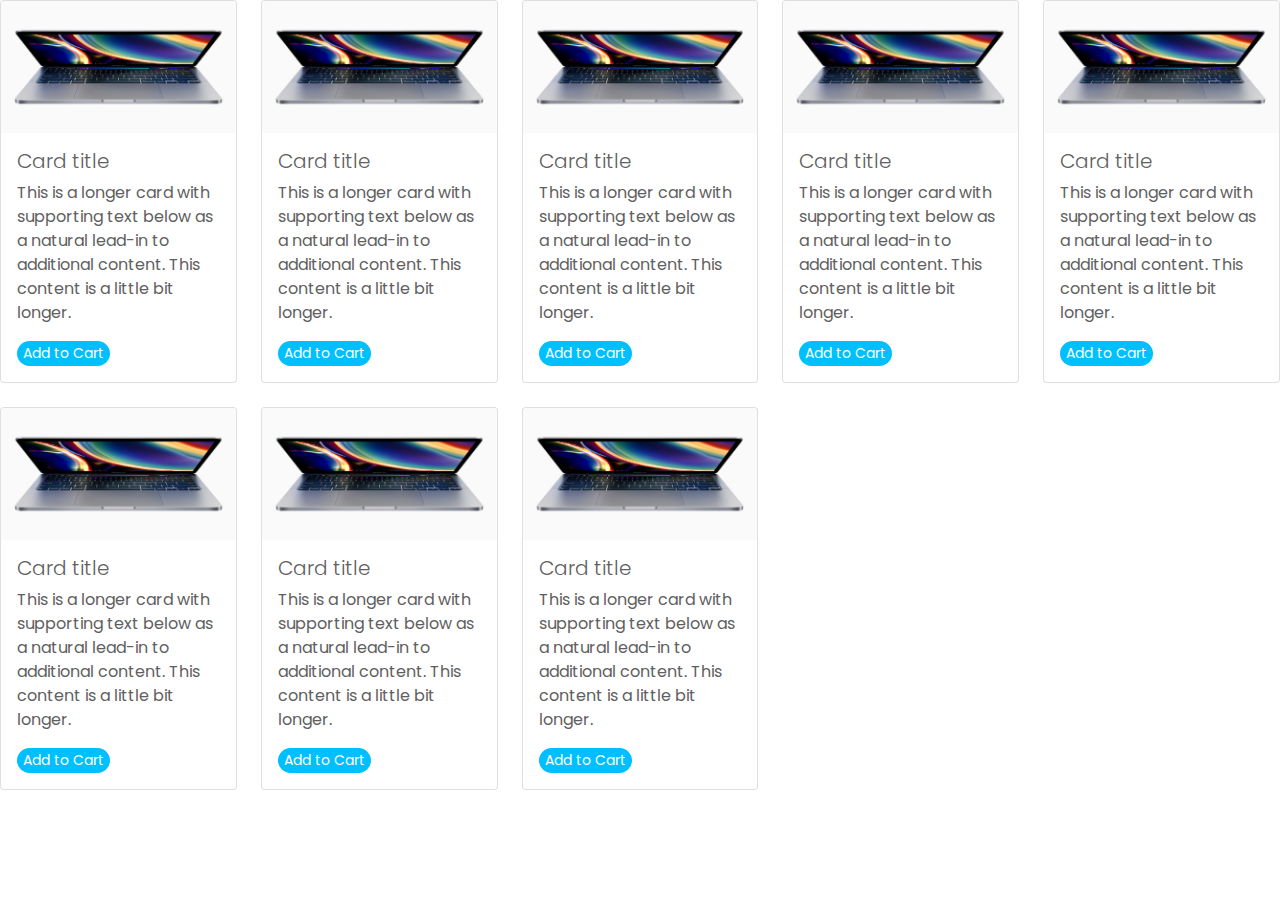
==== product.html @ 31550411 "Add product page" ====
<!DOCTYPE html>
<html lang="en">
<head>
    <meta charset="UTF-8">
    <meta name="viewport" content="width=device-width, initial-scale=1.0, maximum-scale=1.0, user-scalable=no">
    <link rel="shortcut icon" href="assets/images/icon.ico" type="image/x-icon">
    <title>WEEDID | Product</title>
    
    <link href="https://fonts.googleapis.com/css2?family=Poppins:wght@300;500;700&display=swap" rel="stylesheet">
    <link rel="stylesheet" type="text/css" href="assets/bootstrap/css/bootstrap.min.css">
    <link rel="stylesheet" href="assets/css/style.css">

    <script type="text/javascript" src="assets/js/jquery-3.6.0.min.js"></script>
    <script type="text/javascript" src="assets/js/popper.min.js"></script>
    <script type="text/javascript" src="assets/bootstrap/js/bootstrap.min.js"></script>
</head>
<body>
    <div class="row row-cols-2 row-cols-md-5 g-4">
        <div class="col">
          <div class="card">
            <img src="assets/images/Apple_macbookpro-13.jpg" class="card-img-top" alt="...">
            <div class="card-body">
              <h5 class="card-title">Card title</h5>
              <p class="card-text">This is a longer card with supporting text below as a natural lead-in to additional content. This content is a little bit longer.</p>
              <button class="btn-add-cart">Add to Cart</button>
            </div>
          </div>
        </div>
        <div class="col">
          <div class="card">
            <img src="assets/images/Apple_macbookpro-13.jpg" class="card-img-top" alt="...">
            <div class="card-body">
              <h5 class="card-title">Card title</h5>
              <p class="card-text">This is a longer card with supporting text below as a natural lead-in to additional content. This content is a little bit longer.</p>
              <button class="btn-add-cart">Add to Cart</button>
            </div>
          </div>
        </div>
        <div class="col">
          <div class="card">
            <img src="assets/images/Apple_macbookpro-13.jpg" class="card-img-top" alt="...">
            <div class="card-body">
              <h5 class="card-title">Card title</h5>
              <p class="card-text">This is a longer card with supporting text below as a natural lead-in to additional content. This content is a little bit longer.</p>
              <button class="btn-add-cart">Add to Cart</button>
            </div>
          </div>
        </div>
        <div class="col">
          <div class="card">
            <img src="assets/images/Apple_macbookpro-13.jpg" class="card-img-top" alt="...">
            <div class="card-body">
              <h5 class="card-title">Card title</h5>
              <p class="card-text">This is a longer card with supporting text below as a natural lead-in to additional content. This content is a little bit longer.</p>
              <button class="btn-add-cart">Add to Cart</button>
            </div>
          </div>
        </div>
        <div class="col">
          <div class="card">
            <img src="assets/images/Apple_macbookpro-13.jpg" class="card-img-top" alt="...">
            <div class="card-body">
              <h5 class="card-title">Card title</h5>
              <p class="card-text">This is a longer card with supporting text below as a natural lead-in to additional content. This content is a little bit longer.</p>
              <button class="btn-add-cart">Add to Cart</button>
            </div>
          </div>
        </div>
        <div class="col">
          <div class="card">
            <img src="assets/images/Apple_macbookpro-13.jpg" class="card-img-top" alt="...">
            <div class="card-body">
              <h5 class="card-title">Card title</h5>
              <p class="card-text">This is a longer card with supporting text below as a natural lead-in to additional content. This content is a little bit longer.</p>
              <button class="btn-add-cart">Add to Cart</button>
            </div>
          </div>
        </div>
        <div class="col">
          <div class="card">
            <img src="assets/images/Apple_macbookpro-13.jpg" class="card-img-top" alt="...">
            <div class="card-body">
              <h5 class="card-title">Card title</h5>
              <p class="card-text">This is a longer card with supporting text below as a natural lead-in to additional content. This content is a little bit longer.</p>
              <button class="btn-add-cart">Add to Cart</button>
            </div>
          </div>
        </div>
        <div class="col">
          <div class="card">
            <img src="assets/images/Apple_macbookpro-13.jpg" class="card-img-top" alt="...">
            <div class="card-body">
              <h5 class="card-title">Card title</h5>
              <p class="card-text">This is a longer card with supporting text below as a natural lead-in to additional content. This content is a little bit longer.</p>
              <button class="btn-add-cart">Add to Cart</button>
            </div>
          </div>
        </div>
      </div>
</body>
</html>
---- assets/css/style.css ----
body {
    font-family: Poppins;
    color: #606060;
}

.wrap-container {
    overflow: hidden;
}

.row-padding{
    padding: 100px 0px;
}

.no-margin {
    padding: 0px;
}

.home-weedid{
    margin-top: 150px;
}

.home-weedid h1 {
    font-weight: 300;
    letter-spacing: 2px;
    }

.home-weedid h4 {
    font-weight: 300;
    margin-top: 20px;
    font-size: 21px;
    letter-spacing: 2px;
}

.btn {
    background: #3a95e4;
    color: white;
    font-size: 12px;
    letter-spacing: 2px;
    padding: 7px 19px;
}

.btn:hover {
    background:#45a6f9;
    color:white;
}

.btn-add-cart {
    background: deepskyblue;
    border: none;
    color: white;
    border-radius: 15px;
    font-size: 14px;
    height: 25px;
}

.btn-add-cart:hover {
    background:aquamarine;
}

.show-chase {
    padding-top: 20px;
    padding-bottom: 0px;
}

.show-chase img {
    width: 85%;
}

h5.quote {
    font-size: 23px;
    line-height: 35px;
    letter-spacing: 2px;
    
}

h6.penulis {
    font-size: 17px;
    margin-top: 20px;
    letter-spacing: 1px;
}

.border-line {
    position: relative;
}

.border-line::before {
    content: '';
    position: absolute;
    display: block;
    height: 1px;
    background-color: #d0d0d0;
    left: -500px;
    right: -500px;
    top: 50%;
}

.card-floating{
    border-top: 5px solid #5bacf3;
    box-shadow: 0 2px 15px rgba(0,0,0,0.1);
}
.card-padding{
    padding: 30px;
}
.card-title{
    font-weight: 300;
    }

.row-divider {
    position: relative;
}

.row-divider::before {
    position: absolute;
    content: "";
    width: 80%;
    height: 1px;
    top: 0;
    margin-left: -40%;
    left: 50%;
    background: radial-gradient(#9e9e9e, transparent);
}

.head-section {
    margin-bottom: 60px;
}

.teknologi img {
    margin-top: 30px;
    margin-bottom: 30px;
    height: 150px;
}

.teknologi h5 {
    font-size: 20px;
    font-weight: bold;
    margin-bottom: 15px;
}

.navbar-weedid{
margin-top: 50px;
}

.nav-li-weedid li {
margin-left: 30px;
}

@media(max-width: 540px) {
    .navbar-weedid{
    top: 0px;
    margin-top: 0px;
    left: 0px;
    position: fixed;
    width: 100%;
    background: #f9f9f9;
    z-index: 2;
    }

    .navbar-light .navbar-toggler {
    font-size: 16px;
    padding: 5px 7px;
    cursor: pointer;
    }

    .clean-code {
        margin-top: 30px;
    }

    .row-padding {
        padding: 50px 0px;
    }

}
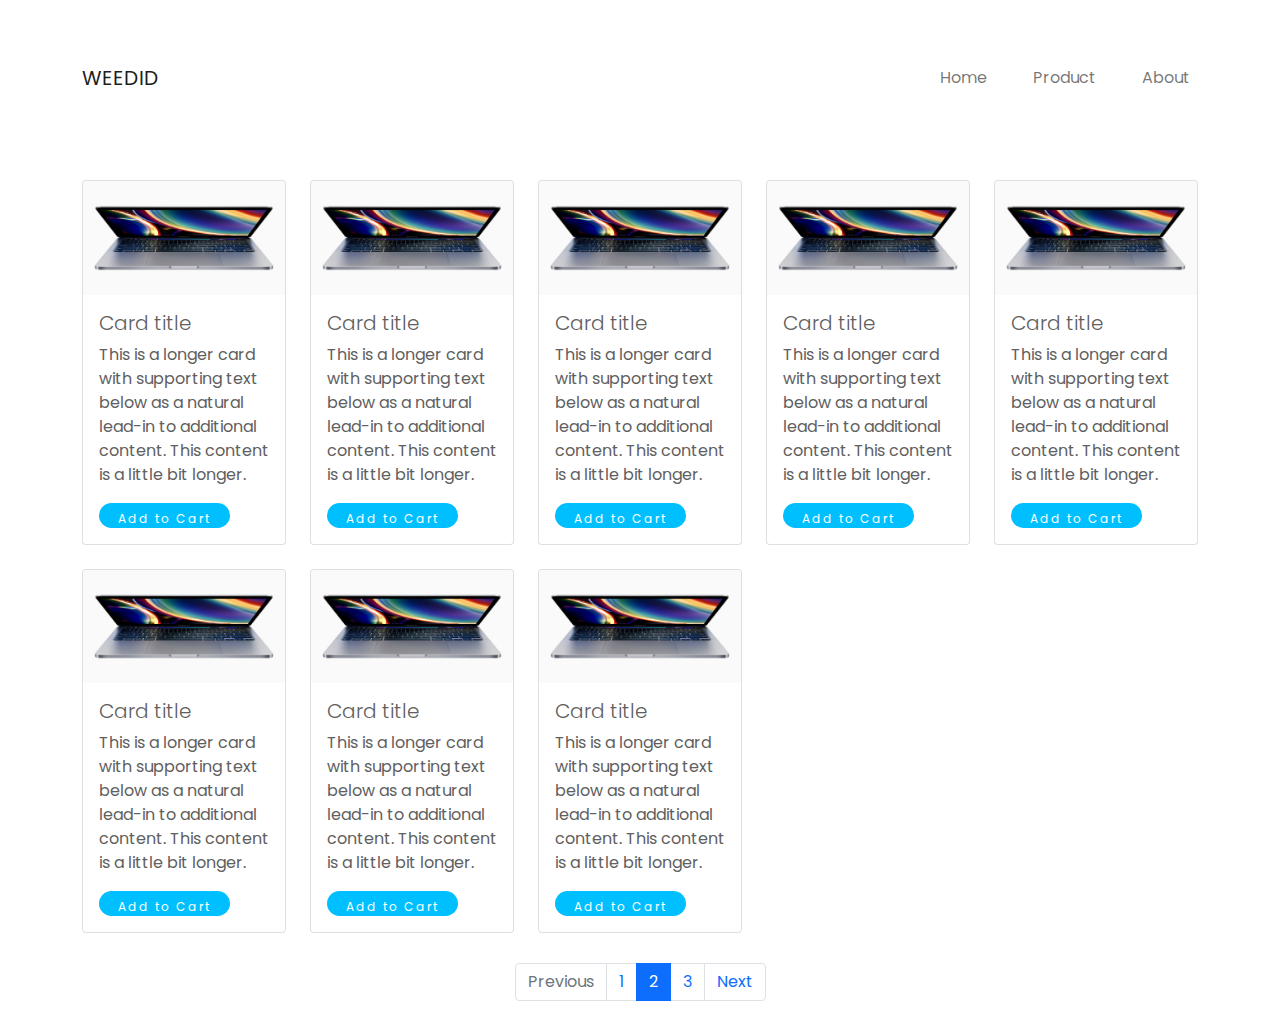
==== commit 8c9958d7: "commit" ====
--- a/product.html
+++ b/product.html
@@ -15,87 +15,128 @@
     <script type="text/javascript" src="assets/bootstrap/js/bootstrap.min.js"></script>
 </head>
 <body>
-    <div class="row row-cols-2 row-cols-md-5 g-4">
-        <div class="col">
-          <div class="card">
-            <img src="assets/images/Apple_macbookpro-13.jpg" class="card-img-top" alt="...">
-            <div class="card-body">
-              <h5 class="card-title">Card title</h5>
-              <p class="card-text">This is a longer card with supporting text below as a natural lead-in to additional content. This content is a little bit longer.</p>
-              <button class="btn-add-cart">Add to Cart</button>
+  <div class=" wrap-container">
+    
+    <div class="container">
+
+      <nav class="navbar navbar-weedid navbar-expand-sm navbar-light">
+        <a href="#" class="navbar-brand">WEEDID</a>
+
+        <button class="navbar-toggler" type="button" data-bs-toggle="collapse" data-bs-target="#menuKita">
+            <span class="navbar-toggler-icon"></span>
+        </button>
+
+        <div class="collapse navbar-collapse" id="menuKita">
+            <ul class="navbar-nav nav-li-weedid ms-auto">
+                <li><a class="nav-link" href="index.html">Home</a></li>
+                <li><a class="nav-link" href="product.html">Product</a></li>
+                <li><a class="nav-link" href="#">About</a></li>
+            </ul>
+        </div>
+    </nav>
+
+
+      <div class="row row-cols-2 home-product row-cols-md-5 g-4">
+          <div class="col">
+            <div class="card">
+              <img src="assets/images/Apple_macbookpro-13.jpg" class="card-img-top" alt="...">
+              <div class="card-body">
+                <h5 class="card-title">Card title</h5>
+                <p class="card-text">This is a longer card with supporting text below as a natural lead-in to additional content. This content is a little bit longer.</p>
+                <a href="#" class="btn btn-add-cart">Add to Cart</a>
+              </div>
             </div>
           </div>
-        </div>
-        <div class="col">
-          <div class="card">
-            <img src="assets/images/Apple_macbookpro-13.jpg" class="card-img-top" alt="...">
-            <div class="card-body">
-              <h5 class="card-title">Card title</h5>
-              <p class="card-text">This is a longer card with supporting text below as a natural lead-in to additional content. This content is a little bit longer.</p>
-              <button class="btn-add-cart">Add to Cart</button>
+          <div class="col">
+            <div class="card">
+              <img src="assets/images/Apple_macbookpro-13.jpg" class="card-img-top" alt="...">
+              <div class="card-body">
+                <h5 class="card-title">Card title</h5>
+                <p class="card-text">This is a longer card with supporting text below as a natural lead-in to additional content. This content is a little bit longer.</p>
+                <a href="#" class="btn btn-add-cart">Add to Cart</a>
+              </div>
             </div>
           </div>
-        </div>
-        <div class="col">
-          <div class="card">
-            <img src="assets/images/Apple_macbookpro-13.jpg" class="card-img-top" alt="...">
-            <div class="card-body">
-              <h5 class="card-title">Card title</h5>
-              <p class="card-text">This is a longer card with supporting text below as a natural lead-in to additional content. This content is a little bit longer.</p>
-              <button class="btn-add-cart">Add to Cart</button>
+          <div class="col">
+            <div class="card">
+              <img src="assets/images/Apple_macbookpro-13.jpg" class="card-img-top" alt="...">
+              <div class="card-body">
+                <h5 class="card-title">Card title</h5>
+                <p class="card-text">This is a longer card with supporting text below as a natural lead-in to additional content. This content is a little bit longer.</p>
+                <a href="#" class="btn btn-add-cart">Add to Cart</a>
+              </div>
             </div>
           </div>
-        </div>
-        <div class="col">
-          <div class="card">
-            <img src="assets/images/Apple_macbookpro-13.jpg" class="card-img-top" alt="...">
-            <div class="card-body">
-              <h5 class="card-title">Card title</h5>
-              <p class="card-text">This is a longer card with supporting text below as a natural lead-in to additional content. This content is a little bit longer.</p>
-              <button class="btn-add-cart">Add to Cart</button>
+          <div class="col">
+            <div class="card">
+              <img src="assets/images/Apple_macbookpro-13.jpg" class="card-img-top" alt="...">
+              <div class="card-body">
+                <h5 class="card-title">Card title</h5>
+                <p class="card-text">This is a longer card with supporting text below as a natural lead-in to additional content. This content is a little bit longer.</p>
+                <a href="#" class="btn btn-add-cart">Add to Cart</a>
+              </div>
             </div>
           </div>
-        </div>
-        <div class="col">
-          <div class="card">
-            <img src="assets/images/Apple_macbookpro-13.jpg" class="card-img-top" alt="...">
-            <div class="card-body">
-              <h5 class="card-title">Card title</h5>
-              <p class="card-text">This is a longer card with supporting text below as a natural lead-in to additional content. This content is a little bit longer.</p>
-              <button class="btn-add-cart">Add to Cart</button>
+          <div class="col">
+            <div class="card">
+              <img src="assets/images/Apple_macbookpro-13.jpg" class="card-img-top" alt="...">
+              <div class="card-body">
+                <h5 class="card-title">Card title</h5>
+                <p class="card-text">This is a longer card with supporting text below as a natural lead-in to additional content. This content is a little bit longer.</p>
+                <a href="#" class="btn btn-add-cart">Add to Cart</a>
+              </div>
             </div>
           </div>
-        </div>
-        <div class="col">
-          <div class="card">
-            <img src="assets/images/Apple_macbookpro-13.jpg" class="card-img-top" alt="...">
-            <div class="card-body">
-              <h5 class="card-title">Card title</h5>
-              <p class="card-text">This is a longer card with supporting text below as a natural lead-in to additional content. This content is a little bit longer.</p>
-              <button class="btn-add-cart">Add to Cart</button>
+          <div class="col">
+            <div class="card">
+              <img src="assets/images/Apple_macbookpro-13.jpg" class="card-img-top" alt="...">
+              <div class="card-body">
+                <h5 class="card-title">Card title</h5>
+                <p class="card-text">This is a longer card with supporting text below as a natural lead-in to additional content. This content is a little bit longer.</p>
+                <a href="#" class="btn btn-add-cart">Add to Cart</a>
+              </div>
             </div>
           </div>
-        </div>
-        <div class="col">
-          <div class="card">
-            <img src="assets/images/Apple_macbookpro-13.jpg" class="card-img-top" alt="...">
-            <div class="card-body">
-              <h5 class="card-title">Card title</h5>
-              <p class="card-text">This is a longer card with supporting text below as a natural lead-in to additional content. This content is a little bit longer.</p>
-              <button class="btn-add-cart">Add to Cart</button>
+          <div class="col">
+            <div class="card">
+              <img src="assets/images/Apple_macbookpro-13.jpg" class="card-img-top" alt="...">
+              <div class="card-body">
+                <h5 class="card-title">Card title</h5>
+                <p class="card-text">This is a longer card with supporting text below as a natural lead-in to additional content. This content is a little bit longer.</p>
+                <a href="#" class="btn btn-add-cart">Add to Cart</a>
+              </div>
             </div>
           </div>
-        </div>
-        <div class="col">
-          <div class="card">
-            <img src="assets/images/Apple_macbookpro-13.jpg" class="card-img-top" alt="...">
-            <div class="card-body">
-              <h5 class="card-title">Card title</h5>
-              <p class="card-text">This is a longer card with supporting text below as a natural lead-in to additional content. This content is a little bit longer.</p>
-              <button class="btn-add-cart">Add to Cart</button>
+          <div class="col">
+            <div class="card">
+              <img src="assets/images/Apple_macbookpro-13.jpg" class="card-img-top" alt="...">
+              <div class="card-body">
+                <h5 class="card-title">Card title</h5>
+                <p class="card-text">This is a longer card with supporting text below as a natural lead-in to additional content. This content is a little bit longer.</p>
+                <a href="#" class="btn btn-add-cart">Add to Cart</a>
+              </div>
             </div>
           </div>
-        </div>
       </div>
+
+      <nav aria-label="earch results pages">
+        <ul class="pagination justify-content-center">
+          <li class="page-item disabled">
+            <span class="page-link">Previous</span>
+          </li>
+          <li class="page-item"><a class="page-link" href="#">1</a></li>
+          <li class="page-item active" aria-current="page">
+            <span class="page-link">2</span>
+          </li>
+          <li class="page-item"><a class="page-link" href="#">3</a></li>
+          <li class="page-item">
+            <a class="page-link" href="#">Next</a>
+          </li>
+        </ul>
+      </nav>
+
+    </div>
+
+  </div>
 </body>
 </html>--- a/assets/css/style.css
+++ b/assets/css/style.css
@@ -31,6 +31,10 @@
     letter-spacing: 2px;
 }
 
+.home-product {
+    margin-top: 50px;
+}
+
 .btn {
     background: #3a95e4;
     color: white;
@@ -49,7 +53,6 @@
     border: none;
     color: white;
     border-radius: 15px;
-    font-size: 14px;
     height: 25px;
 }
 
@@ -171,3 +174,6 @@
 
 }
 
+.pagination {
+    padding-top: 30px;
+}
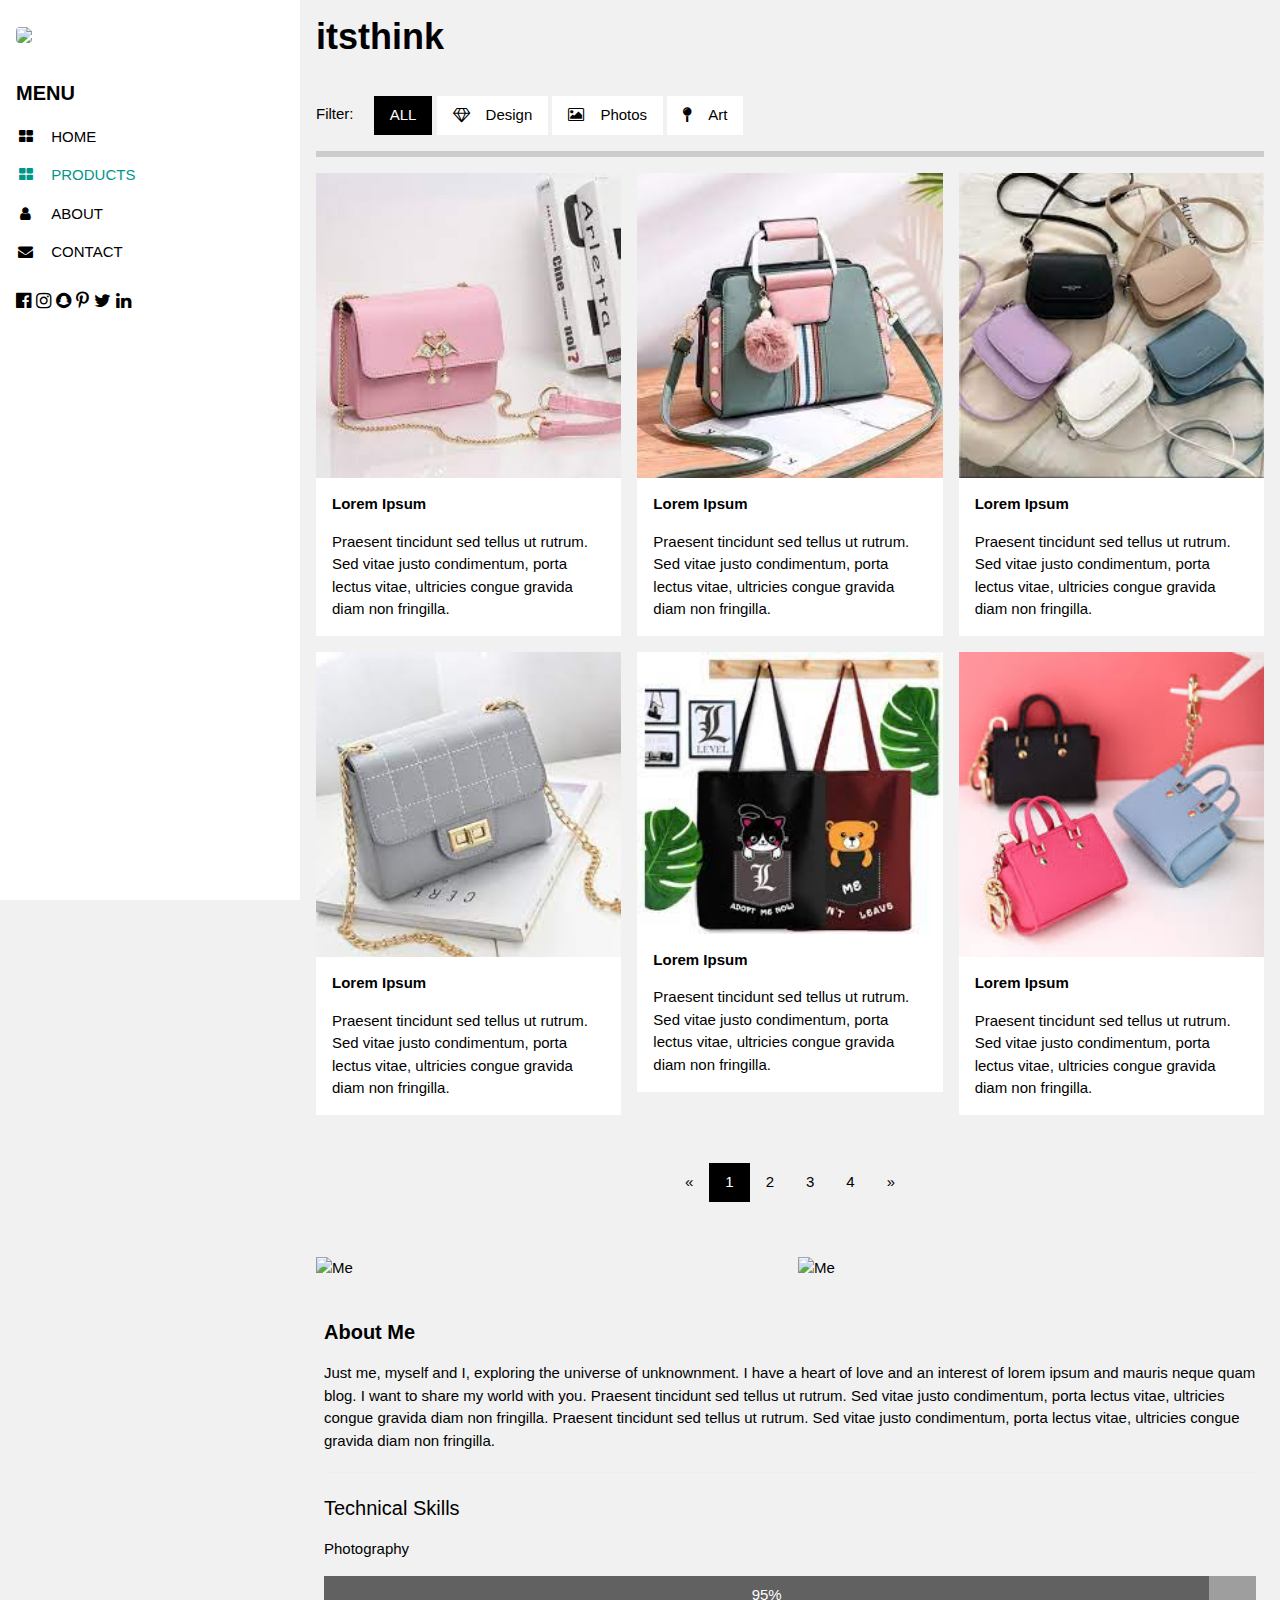
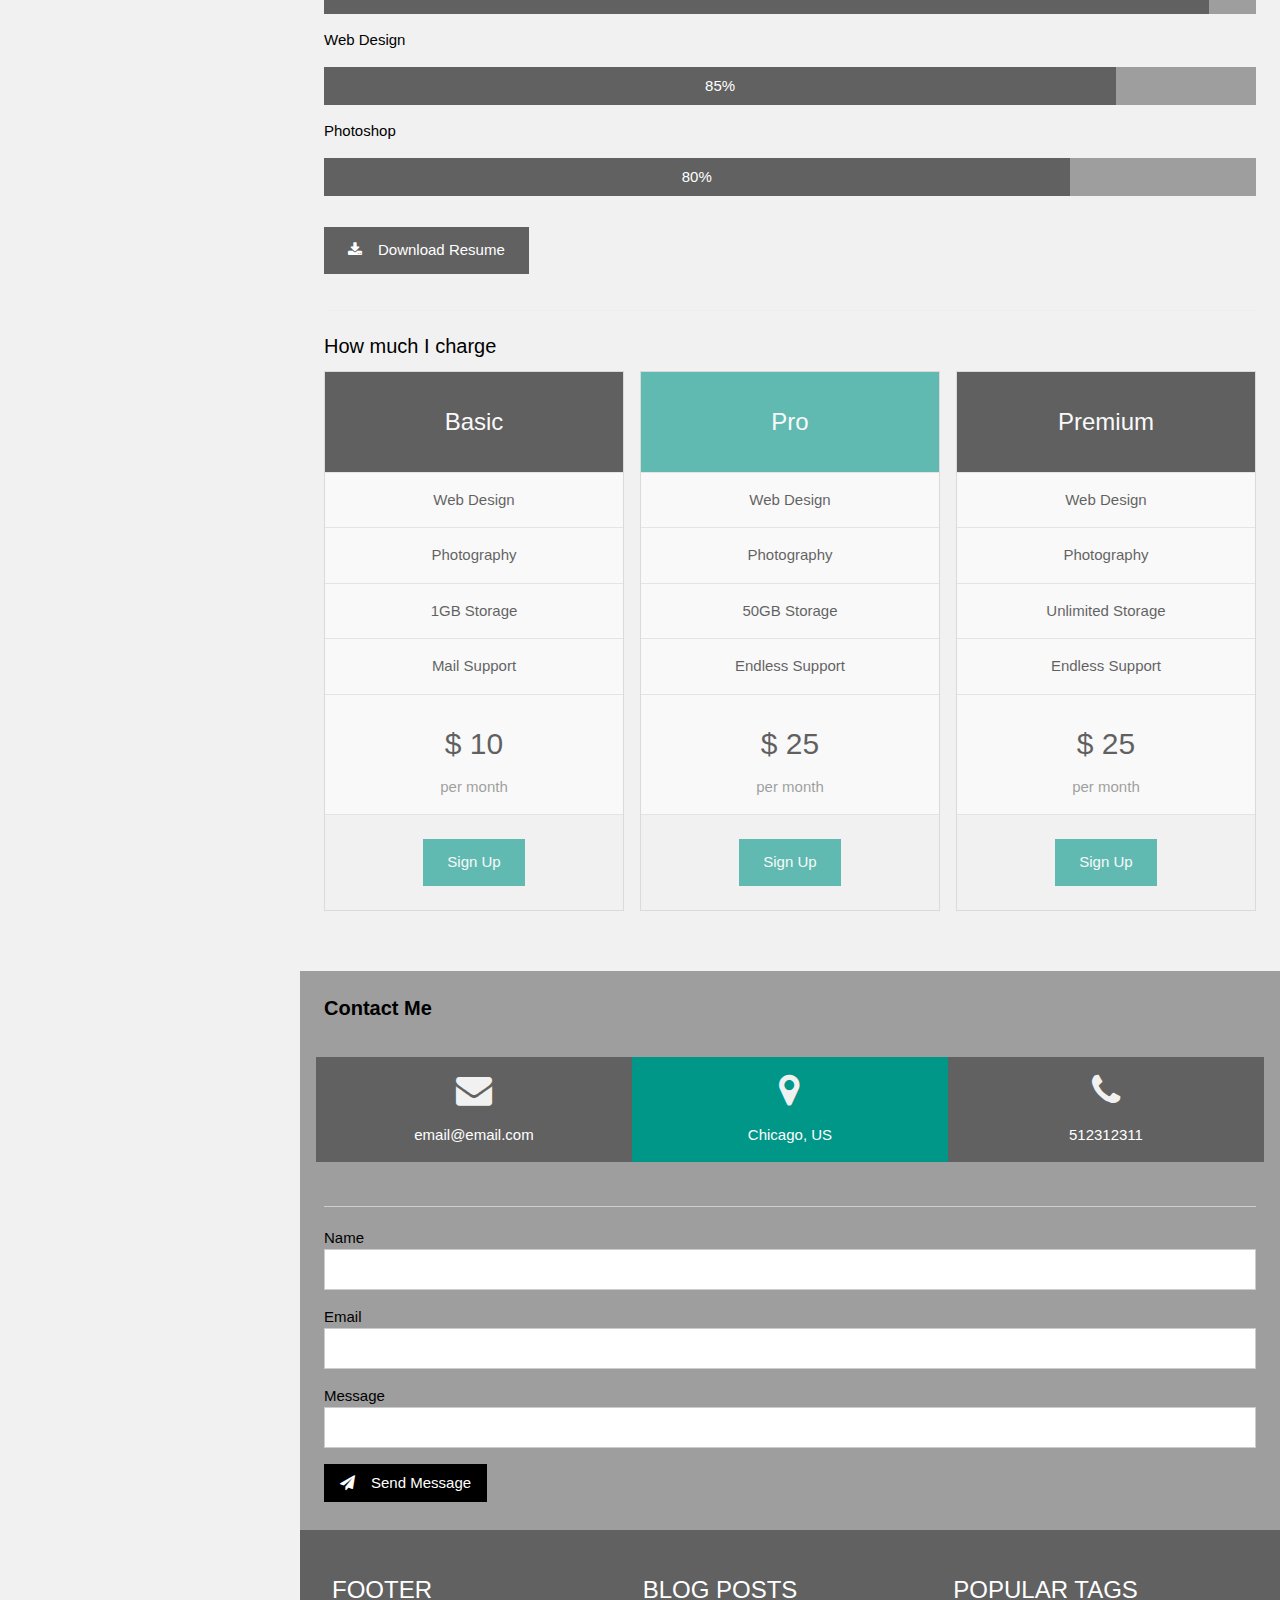
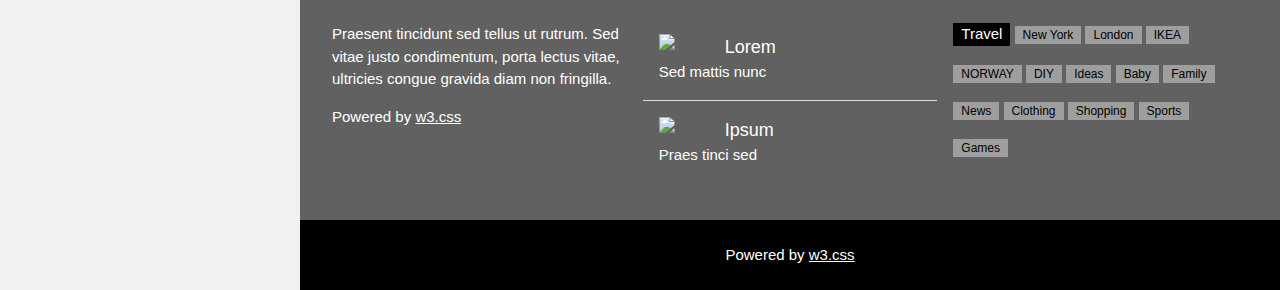
==== commit 1d6bea7e: "commit" ====
--- a/product.html
+++ b/product.html
@@ -1,142 +1,309 @@
 <!DOCTYPE html>
-<html lang="en">
-<head>
-    <meta charset="UTF-8">
-    <meta name="viewport" content="width=device-width, initial-scale=1.0, maximum-scale=1.0, user-scalable=no">
-    <link rel="shortcut icon" href="assets/images/icon.ico" type="image/x-icon">
-    <title>WEEDID | Product</title>
+<html>
+<title>WEEDID | Products</title>
+<link rel="shortcut icon" href="assets/images/icon.ico" type="image/x-icon">
+<meta charset="UTF-8">
+<meta name="viewport" content="width=device-width, initial-scale=1">
+<link rel="stylesheet" href="assets/css/w3.css">
+<link rel="stylesheet" href="assets/css/font.css">
+<link rel="stylesheet" href="https://cdnjs.cloudflare.com/ajax/libs/font-awesome/4.7.0/css/font-awesome.min.css">
+<style>
+body,h1,h2,h3,h4,h5,h6 {font-family: "Poppins", sans-serif}
+</style>
+<body class="w3-light-grey w3-content" style="max-width:1600px">
+
+<!-- Sidebar/menu -->
+<nav class="w3-sidebar w3-collapse w3-white w3-animate-left" style="z-index:3;width:300px;" id="mySidebar"><br>
+  <div class="w3-container">
+    <a href="#" onclick="w3_close()" class="w3-hide-large w3-right w3-jumbo w3-padding w3-hover-grey" title="close menu">
+      <i class="fa fa-remove"></i>
+    </a>
+    <img src="/w3images/avatar_g2.jpg" style="width:45%;" class="w3-round"><br><br>
+    <h4><b>MENU</b></h4>
+  </div>
+  <div class="w3-bar-block">
+    <a href="index.html" onclick="w3_close()" class="w3-bar-item w3-button w3-padding"><i class="fa fa-th-large fa-fw w3-margin-right"></i>HOME</a> 
+    <a href="#product" onclick="w3_close()" class="w3-bar-item w3-button w3-padding w3-text-teal"><i class="fa fa-th-large fa-fw w3-margin-right"></i>PRODUCTS</a> 
+    <a href="#about" onclick="w3_close()" class="w3-bar-item w3-button w3-padding"><i class="fa fa-user fa-fw w3-margin-right"></i>ABOUT</a> 
+    <a href="#contact" onclick="w3_close()" class="w3-bar-item w3-button w3-padding"><i class="fa fa-envelope fa-fw w3-margin-right"></i>CONTACT</a>
+  </div>
+  <div class="w3-panel w3-large">
+    <i class="fa fa-facebook-official w3-hover-opacity"></i>
+    <i class="fa fa-instagram w3-hover-opacity"></i>
+    <i class="fa fa-snapchat w3-hover-opacity"></i>
+    <i class="fa fa-pinterest-p w3-hover-opacity"></i>
+    <i class="fa fa-twitter w3-hover-opacity"></i>
+    <i class="fa fa-linkedin w3-hover-opacity"></i>
+  </div>
+</nav>
+
+<!-- Overlay effect when opening sidebar on small screens -->
+<div class="w3-overlay w3-hide-large w3-animate-opacity" onclick="w3_close()" style="cursor:pointer" title="close side menu" id="myOverlay"></div>
+
+<!-- !PAGE CONTENT! -->
+<div class="w3-main" style="margin-left:300px">
+
+  <!-- Header -->
+  <header id="portfolio">
+    <a href="#"><img src="/w3images/avatar_g2.jpg" style="width:65px;" class="w3-circle w3-right w3-margin w3-hide-large w3-hover-opacity"></a>
+    <span class="w3-button w3-hide-large w3-xxlarge w3-hover-text-grey" onclick="w3_open()"><i class="fa fa-bars"></i></span>
+    <div class="w3-container">
+    <h1><b>itsthink</b></h1>
+    <div class="w3-section w3-bottombar w3-padding-16">
+      <span class="w3-margin-right">Filter:</span> 
+      <button class="w3-button w3-black">ALL</button>
+      <button class="w3-button w3-white"><i class="fa fa-diamond w3-margin-right"></i>Design</button>
+      <button class="w3-button w3-white w3-hide-small"><i class="fa fa-photo w3-margin-right"></i>Photos</button>
+      <button class="w3-button w3-white w3-hide-small"><i class="fa fa-map-pin w3-margin-right"></i>Art</button>
+    </div>
+    </div>
+  </header>
+  
+  <!-- First Photo Grid-->
+  <div class="w3-row-padding">
+    <div class="w3-third w3-container w3-margin-bottom">
+      <img src="assets/images/products/tas 1.jpg" alt="Norway" style="width:100%" class="w3-hover-opacity">
+      <div class="w3-container w3-white">
+        <p><b>Lorem Ipsum</b></p>
+        <p>Praesent tincidunt sed tellus ut rutrum. Sed vitae justo condimentum, porta lectus vitae, ultricies congue gravida diam non fringilla.</p>
+      </div>
+    </div>
+    <div class="w3-third w3-container w3-margin-bottom">
+      <img src="assets/images/products/tas 2.jpg" alt="Norway" style="width:100%" class="w3-hover-opacity">
+      <div class="w3-container w3-white">
+        <p><b>Lorem Ipsum</b></p>
+        <p>Praesent tincidunt sed tellus ut rutrum. Sed vitae justo condimentum, porta lectus vitae, ultricies congue gravida diam non fringilla.</p>
+      </div>
+    </div>
+    <div class="w3-third w3-container">
+      <img src="assets/images/products/tas 3.jpg" alt="Norway" style="width:100%" class="w3-hover-opacity">
+      <div class="w3-container w3-white">
+        <p><b>Lorem Ipsum</b></p>
+        <p>Praesent tincidunt sed tellus ut rutrum. Sed vitae justo condimentum, porta lectus vitae, ultricies congue gravida diam non fringilla.</p>
+      </div>
+    </div>
+  </div>
+  
+  <!-- Second Photo Grid-->
+  <div class="w3-row-padding">
+    <div class="w3-third w3-container w3-margin-bottom">
+      <img src="assets/images/products/tas 4.jpg" alt="Norway" style="width:100%" class="w3-hover-opacity">
+      <div class="w3-container w3-white">
+        <p><b>Lorem Ipsum</b></p>
+        <p>Praesent tincidunt sed tellus ut rutrum. Sed vitae justo condimentum, porta lectus vitae, ultricies congue gravida diam non fringilla.</p>
+      </div>
+    </div>
+    <div class="w3-third w3-container w3-margin-bottom">
+      <img src="assets/images/products/tas 5.jpg" alt="Norway" style="width:100%" class="w3-hover-opacity">
+      <div class="w3-container w3-white">
+        <p><b>Lorem Ipsum</b></p>
+        <p>Praesent tincidunt sed tellus ut rutrum. Sed vitae justo condimentum, porta lectus vitae, ultricies congue gravida diam non fringilla.</p>
+      </div>
+    </div>
+    <div class="w3-third w3-container">
+      <img src="assets/images/products/tas 6.jpg" alt="Norway" style="width:100%" class="w3-hover-opacity">
+      <div class="w3-container w3-white">
+        <p><b>Lorem Ipsum</b></p>
+        <p>Praesent tincidunt sed tellus ut rutrum. Sed vitae justo condimentum, porta lectus vitae, ultricies congue gravida diam non fringilla.</p>
+      </div>
+    </div>
+  </div>
+
+  <!-- Pagination -->
+  <div class="w3-center w3-padding-32">
+    <div class="w3-bar">
+      <a href="#" class="w3-bar-item w3-button w3-hover-black">«</a>
+      <a href="#" class="w3-bar-item w3-black w3-button">1</a>
+      <a href="#" class="w3-bar-item w3-button w3-hover-black">2</a>
+      <a href="#" class="w3-bar-item w3-button w3-hover-black">3</a>
+      <a href="#" class="w3-bar-item w3-button w3-hover-black">4</a>
+      <a href="#" class="w3-bar-item w3-button w3-hover-black">»</a>
+    </div>
+  </div>
+
+  <!-- Images of Me -->
+  <div class="w3-row-padding w3-padding-16" id="about">
+    <div class="w3-col m6">
+      <img src="/w3images/avatar_g.jpg" alt="Me" style="width:100%">
+    </div>
+    <div class="w3-col m6">
+      <img src="/w3images/me2.jpg" alt="Me" style="width:100%">
+    </div>
+  </div>
+
+  <div class="w3-container w3-padding-large" style="margin-bottom:32px">
+    <h4><b>About Me</b></h4>
+    <p>Just me, myself and I, exploring the universe of unknownment. I have a heart of love and an interest of lorem ipsum and mauris neque quam blog. I want to share my world with you. Praesent tincidunt sed tellus ut rutrum. Sed vitae justo condimentum, porta lectus vitae, ultricies congue gravida diam non fringilla. Praesent tincidunt sed tellus ut rutrum. Sed vitae justo condimentum, porta lectus vitae, ultricies congue gravida diam non fringilla.</p>
+    <hr>
     
-    <link href="https://fonts.googleapis.com/css2?family=Poppins:wght@300;500;700&display=swap" rel="stylesheet">
-    <link rel="stylesheet" type="text/css" href="assets/bootstrap/css/bootstrap.min.css">
-    <link rel="stylesheet" href="assets/css/style.css">
-
-    <script type="text/javascript" src="assets/js/jquery-3.6.0.min.js"></script>
-    <script type="text/javascript" src="assets/js/popper.min.js"></script>
-    <script type="text/javascript" src="assets/bootstrap/js/bootstrap.min.js"></script>
-</head>
-<body>
-  <div class=" wrap-container">
+    <h4>Technical Skills</h4>
+    <!-- Progress bars / Skills -->
+    <p>Photography</p>
+    <div class="w3-grey">
+      <div class="w3-container w3-dark-grey w3-padding w3-center" style="width:95%">95%</div>
+    </div>
+    <p>Web Design</p>
+    <div class="w3-grey">
+      <div class="w3-container w3-dark-grey w3-padding w3-center" style="width:85%">85%</div>
+    </div>
+    <p>Photoshop</p>
+    <div class="w3-grey">
+      <div class="w3-container w3-dark-grey w3-padding w3-center" style="width:80%">80%</div>
+    </div>
+    <p>
+      <button class="w3-button w3-dark-grey w3-padding-large w3-margin-top w3-margin-bottom">
+        <i class="fa fa-download w3-margin-right"></i>Download Resume
+      </button>
+    </p>
+    <hr>
     
-    <div class="container">
-
-      <nav class="navbar navbar-weedid navbar-expand-sm navbar-light">
-        <a href="#" class="navbar-brand">WEEDID</a>
-
-        <button class="navbar-toggler" type="button" data-bs-toggle="collapse" data-bs-target="#menuKita">
-            <span class="navbar-toggler-icon"></span>
-        </button>
-
-        <div class="collapse navbar-collapse" id="menuKita">
-            <ul class="navbar-nav nav-li-weedid ms-auto">
-                <li><a class="nav-link" href="index.html">Home</a></li>
-                <li><a class="nav-link" href="product.html">Product</a></li>
-                <li><a class="nav-link" href="#">About</a></li>
-            </ul>
-        </div>
-    </nav>
-
-
-      <div class="row row-cols-2 home-product row-cols-md-5 g-4">
-          <div class="col">
-            <div class="card">
-              <img src="assets/images/Apple_macbookpro-13.jpg" class="card-img-top" alt="...">
-              <div class="card-body">
-                <h5 class="card-title">Card title</h5>
-                <p class="card-text">This is a longer card with supporting text below as a natural lead-in to additional content. This content is a little bit longer.</p>
-                <a href="#" class="btn btn-add-cart">Add to Cart</a>
-              </div>
-            </div>
-          </div>
-          <div class="col">
-            <div class="card">
-              <img src="assets/images/Apple_macbookpro-13.jpg" class="card-img-top" alt="...">
-              <div class="card-body">
-                <h5 class="card-title">Card title</h5>
-                <p class="card-text">This is a longer card with supporting text below as a natural lead-in to additional content. This content is a little bit longer.</p>
-                <a href="#" class="btn btn-add-cart">Add to Cart</a>
-              </div>
-            </div>
-          </div>
-          <div class="col">
-            <div class="card">
-              <img src="assets/images/Apple_macbookpro-13.jpg" class="card-img-top" alt="...">
-              <div class="card-body">
-                <h5 class="card-title">Card title</h5>
-                <p class="card-text">This is a longer card with supporting text below as a natural lead-in to additional content. This content is a little bit longer.</p>
-                <a href="#" class="btn btn-add-cart">Add to Cart</a>
-              </div>
-            </div>
-          </div>
-          <div class="col">
-            <div class="card">
-              <img src="assets/images/Apple_macbookpro-13.jpg" class="card-img-top" alt="...">
-              <div class="card-body">
-                <h5 class="card-title">Card title</h5>
-                <p class="card-text">This is a longer card with supporting text below as a natural lead-in to additional content. This content is a little bit longer.</p>
-                <a href="#" class="btn btn-add-cart">Add to Cart</a>
-              </div>
-            </div>
-          </div>
-          <div class="col">
-            <div class="card">
-              <img src="assets/images/Apple_macbookpro-13.jpg" class="card-img-top" alt="...">
-              <div class="card-body">
-                <h5 class="card-title">Card title</h5>
-                <p class="card-text">This is a longer card with supporting text below as a natural lead-in to additional content. This content is a little bit longer.</p>
-                <a href="#" class="btn btn-add-cart">Add to Cart</a>
-              </div>
-            </div>
-          </div>
-          <div class="col">
-            <div class="card">
-              <img src="assets/images/Apple_macbookpro-13.jpg" class="card-img-top" alt="...">
-              <div class="card-body">
-                <h5 class="card-title">Card title</h5>
-                <p class="card-text">This is a longer card with supporting text below as a natural lead-in to additional content. This content is a little bit longer.</p>
-                <a href="#" class="btn btn-add-cart">Add to Cart</a>
-              </div>
-            </div>
-          </div>
-          <div class="col">
-            <div class="card">
-              <img src="assets/images/Apple_macbookpro-13.jpg" class="card-img-top" alt="...">
-              <div class="card-body">
-                <h5 class="card-title">Card title</h5>
-                <p class="card-text">This is a longer card with supporting text below as a natural lead-in to additional content. This content is a little bit longer.</p>
-                <a href="#" class="btn btn-add-cart">Add to Cart</a>
-              </div>
-            </div>
-          </div>
-          <div class="col">
-            <div class="card">
-              <img src="assets/images/Apple_macbookpro-13.jpg" class="card-img-top" alt="...">
-              <div class="card-body">
-                <h5 class="card-title">Card title</h5>
-                <p class="card-text">This is a longer card with supporting text below as a natural lead-in to additional content. This content is a little bit longer.</p>
-                <a href="#" class="btn btn-add-cart">Add to Cart</a>
-              </div>
-            </div>
-          </div>
-      </div>
-
-      <nav aria-label="earch results pages">
-        <ul class="pagination justify-content-center">
-          <li class="page-item disabled">
-            <span class="page-link">Previous</span>
-          </li>
-          <li class="page-item"><a class="page-link" href="#">1</a></li>
-          <li class="page-item active" aria-current="page">
-            <span class="page-link">2</span>
-          </li>
-          <li class="page-item"><a class="page-link" href="#">3</a></li>
-          <li class="page-item">
-            <a class="page-link" href="#">Next</a>
+    <h4>How much I charge</h4>
+    <!-- Pricing Tables -->
+    <div class="w3-row-padding" style="margin:0 -16px">
+      <div class="w3-third w3-margin-bottom">
+        <ul class="w3-ul w3-border w3-white w3-center w3-opacity w3-hover-opacity-off">
+          <li class="w3-black w3-xlarge w3-padding-32">Basic</li>
+          <li class="w3-padding-16">Web Design</li>
+          <li class="w3-padding-16">Photography</li>
+          <li class="w3-padding-16">1GB Storage</li>
+          <li class="w3-padding-16">Mail Support</li>
+          <li class="w3-padding-16">
+            <h2>$ 10</h2>
+            <span class="w3-opacity">per month</span>
+          </li>
+          <li class="w3-light-grey w3-padding-24">
+            <button class="w3-button w3-teal w3-padding-large w3-hover-black">Sign Up</button>
           </li>
         </ul>
-      </nav>
-
-    </div>
-
-  </div>
+      </div>
+      
+      <div class="w3-third w3-margin-bottom">
+        <ul class="w3-ul w3-border w3-white w3-center w3-opacity w3-hover-opacity-off">
+          <li class="w3-teal w3-xlarge w3-padding-32">Pro</li>
+          <li class="w3-padding-16">Web Design</li>
+          <li class="w3-padding-16">Photography</li>
+          <li class="w3-padding-16">50GB Storage</li>
+          <li class="w3-padding-16">Endless Support</li>
+          <li class="w3-padding-16">
+            <h2>$ 25</h2>
+            <span class="w3-opacity">per month</span>
+          </li>
+          <li class="w3-light-grey w3-padding-24">
+            <button class="w3-button w3-teal w3-padding-large w3-hover-black">Sign Up</button>
+          </li>
+        </ul>
+      </div>
+      
+      <div class="w3-third">
+        <ul class="w3-ul w3-border w3-white w3-center w3-opacity w3-hover-opacity-off">
+          <li class="w3-black w3-xlarge w3-padding-32">Premium</li>
+          <li class="w3-padding-16">Web Design</li>
+          <li class="w3-padding-16">Photography</li>
+          <li class="w3-padding-16">Unlimited Storage</li>
+          <li class="w3-padding-16">Endless Support</li>
+          <li class="w3-padding-16">
+            <h2>$ 25</h2>
+            <span class="w3-opacity">per month</span>
+          </li>
+          <li class="w3-light-grey w3-padding-24">
+            <button class="w3-button w3-teal w3-padding-large w3-hover-black">Sign Up</button>
+          </li>
+        </ul>
+      </div>
+    </div>
+  </div>
+  
+  <!-- Contact Section -->
+  <div class="w3-container w3-padding-large w3-grey">
+    <h4 id="contact"><b>Contact Me</b></h4>
+    <div class="w3-row-padding w3-center w3-padding-24" style="margin:0 -16px">
+      <div class="w3-third w3-dark-grey">
+        <p><i class="fa fa-envelope w3-xxlarge w3-text-light-grey"></i></p>
+        <p>email@email.com</p>
+      </div>
+      <div class="w3-third w3-teal">
+        <p><i class="fa fa-map-marker w3-xxlarge w3-text-light-grey"></i></p>
+        <p>Chicago, US</p>
+      </div>
+      <div class="w3-third w3-dark-grey">
+        <p><i class="fa fa-phone w3-xxlarge w3-text-light-grey"></i></p>
+        <p>512312311</p>
+      </div>
+    </div>
+    <hr class="w3-opacity">
+    <form action="/action_page.php" target="_blank">
+      <div class="w3-section">
+        <label>Name</label>
+        <input class="w3-input w3-border" type="text" name="Name" required>
+      </div>
+      <div class="w3-section">
+        <label>Email</label>
+        <input class="w3-input w3-border" type="text" name="Email" required>
+      </div>
+      <div class="w3-section">
+        <label>Message</label>
+        <input class="w3-input w3-border" type="text" name="Message" required>
+      </div>
+      <button type="submit" class="w3-button w3-black w3-margin-bottom"><i class="fa fa-paper-plane w3-margin-right"></i>Send Message</button>
+    </form>
+  </div>
+
+  <!-- Footer -->
+  <footer class="w3-container w3-padding-32 w3-dark-grey">
+  <div class="w3-row-padding">
+    <div class="w3-third">
+      <h3>FOOTER</h3>
+      <p>Praesent tincidunt sed tellus ut rutrum. Sed vitae justo condimentum, porta lectus vitae, ultricies congue gravida diam non fringilla.</p>
+      <p>Powered by <a href="https://www.w3schools.com/w3css/default.asp" target="_blank">w3.css</a></p>
+    </div>
+  
+    <div class="w3-third">
+      <h3>BLOG POSTS</h3>
+      <ul class="w3-ul w3-hoverable">
+        <li class="w3-padding-16">
+          <img src="/w3images/workshop.jpg" class="w3-left w3-margin-right" style="width:50px">
+          <span class="w3-large">Lorem</span><br>
+          <span>Sed mattis nunc</span>
+        </li>
+        <li class="w3-padding-16">
+          <img src="/w3images/gondol.jpg" class="w3-left w3-margin-right" style="width:50px">
+          <span class="w3-large">Ipsum</span><br>
+          <span>Praes tinci sed</span>
+        </li> 
+      </ul>
+    </div>
+
+    <div class="w3-third">
+      <h3>POPULAR TAGS</h3>
+      <p>
+        <span class="w3-tag w3-black w3-margin-bottom">Travel</span> <span class="w3-tag w3-grey w3-small w3-margin-bottom">New York</span> <span class="w3-tag w3-grey w3-small w3-margin-bottom">London</span>
+        <span class="w3-tag w3-grey w3-small w3-margin-bottom">IKEA</span> <span class="w3-tag w3-grey w3-small w3-margin-bottom">NORWAY</span> <span class="w3-tag w3-grey w3-small w3-margin-bottom">DIY</span>
+        <span class="w3-tag w3-grey w3-small w3-margin-bottom">Ideas</span> <span class="w3-tag w3-grey w3-small w3-margin-bottom">Baby</span> <span class="w3-tag w3-grey w3-small w3-margin-bottom">Family</span>
+        <span class="w3-tag w3-grey w3-small w3-margin-bottom">News</span> <span class="w3-tag w3-grey w3-small w3-margin-bottom">Clothing</span> <span class="w3-tag w3-grey w3-small w3-margin-bottom">Shopping</span>
+        <span class="w3-tag w3-grey w3-small w3-margin-bottom">Sports</span> <span class="w3-tag w3-grey w3-small w3-margin-bottom">Games</span>
+      </p>
+    </div>
+
+  </div>
+  </footer>
+  
+  <div class="w3-black w3-center w3-padding-24">Powered by <a href="https://www.w3schools.com/w3css/default.asp" title="W3.CSS" target="_blank" class="w3-hover-opacity">w3.css</a></div>
+
+<!-- End page content -->
+</div>
+
+<script>
+// Script to open and close sidebar
+function w3_open() {
+    document.getElementById("mySidebar").style.display = "block";
+    document.getElementById("myOverlay").style.display = "block";
+}
+ 
+function w3_close() {
+    document.getElementById("mySidebar").style.display = "none";
+    document.getElementById("myOverlay").style.display = "none";
+}
+</script>
+
 </body>
-</html>+</html>
--- a/assets/css/font.css
+++ b/assets/css/font.css
@@ -0,0 +1,24 @@
+/* devanagari */
+@font-face {
+  font-family: 'Poppins';
+  font-style: normal;
+  font-weight: 400;
+  src: url(https://fonts.gstatic.com/s/poppins/v15/pxiEyp8kv8JHgFVrJJbecmNE.woff2) format('woff2');
+  unicode-range: U+0900-097F, U+1CD0-1CF6, U+1CF8-1CF9, U+200C-200D, U+20A8, U+20B9, U+25CC, U+A830-A839, U+A8E0-A8FB;
+}
+/* latin-ext */
+@font-face {
+  font-family: 'Poppins';
+  font-style: normal;
+  font-weight: 400;
+  src: url(https://fonts.gstatic.com/s/poppins/v15/pxiEyp8kv8JHgFVrJJnecmNE.woff2) format('woff2');
+  unicode-range: U+0100-024F, U+0259, U+1E00-1EFF, U+2020, U+20A0-20AB, U+20AD-20CF, U+2113, U+2C60-2C7F, U+A720-A7FF;
+}
+/* latin */
+@font-face {
+  font-family: 'Poppins';
+  font-style: normal;
+  font-weight: 400;
+  src: url(https://fonts.gstatic.com/s/poppins/v15/pxiEyp8kv8JHgFVrJJfecg.woff2) format('woff2');
+  unicode-range: U+0000-00FF, U+0131, U+0152-0153, U+02BB-02BC, U+02C6, U+02DA, U+02DC, U+2000-206F, U+2074, U+20AC, U+2122, U+2191, U+2193, U+2212, U+2215, U+FEFF, U+FFFD;
+}
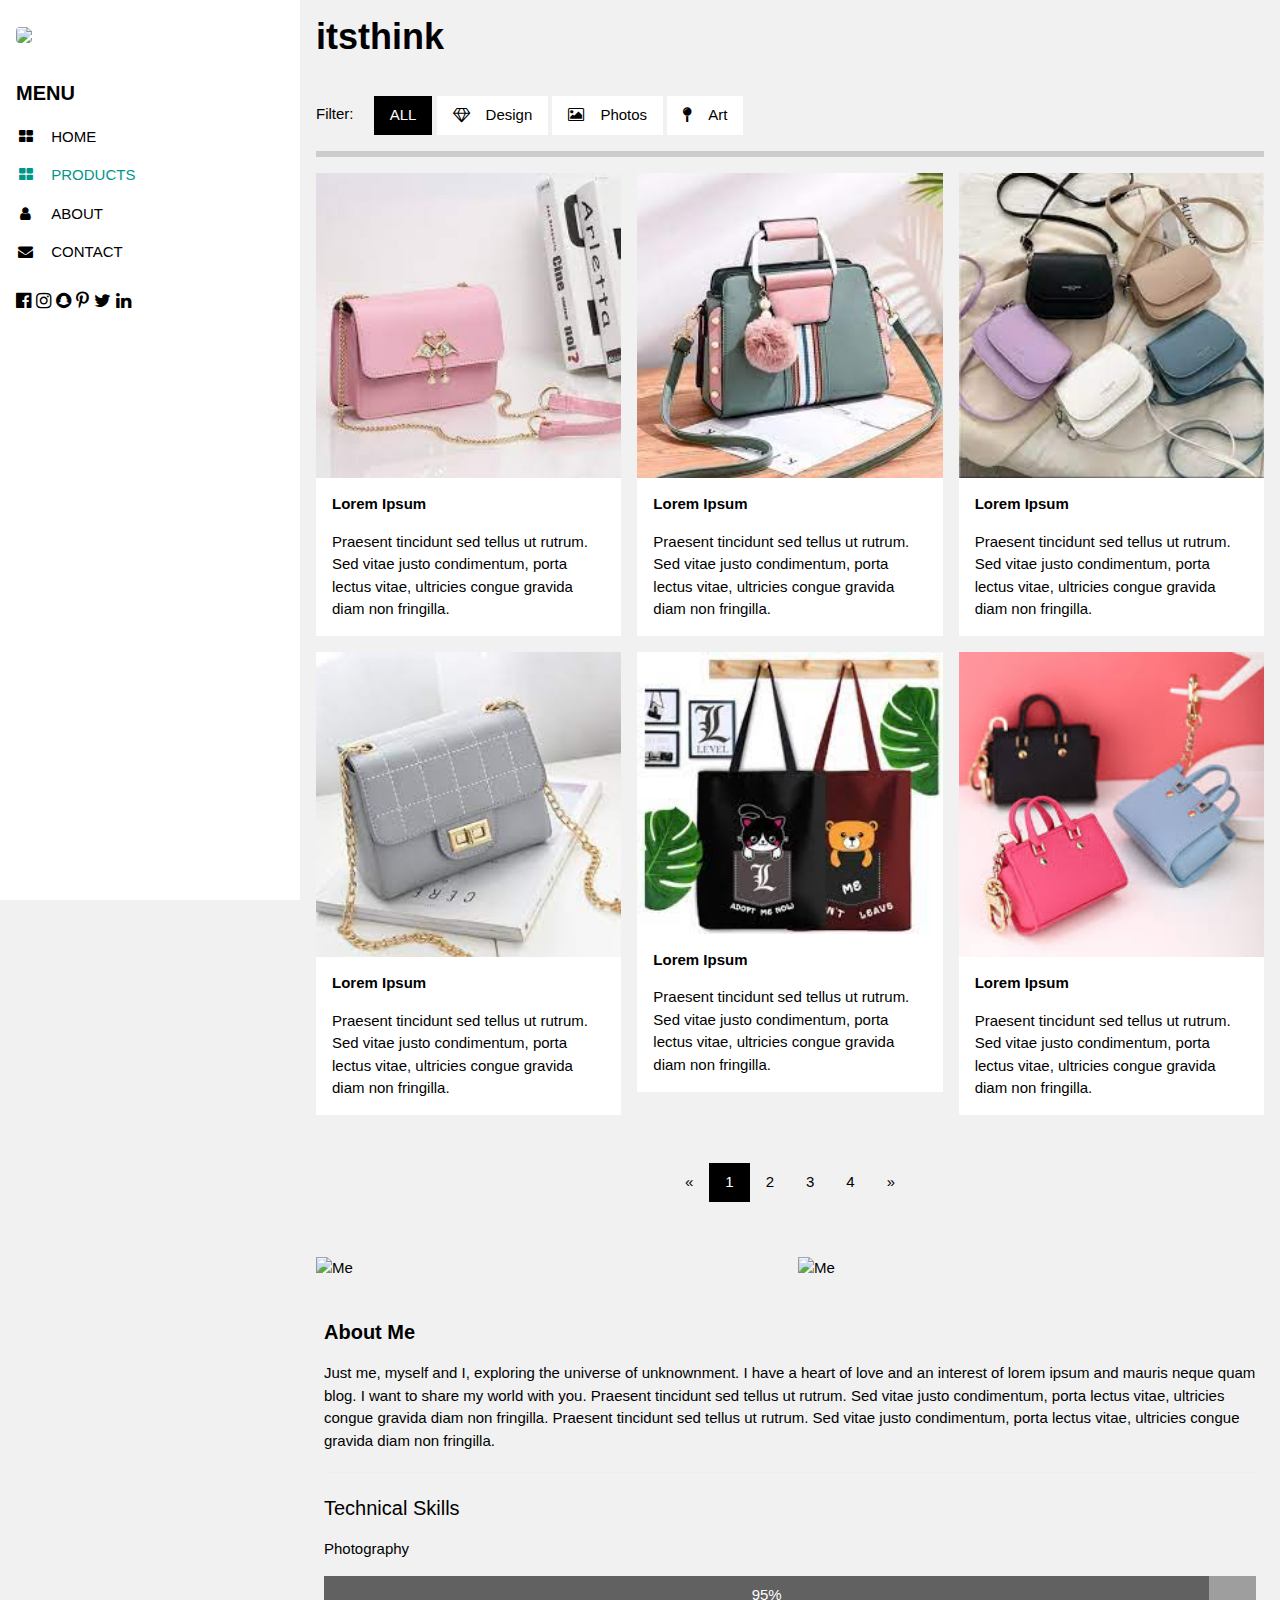
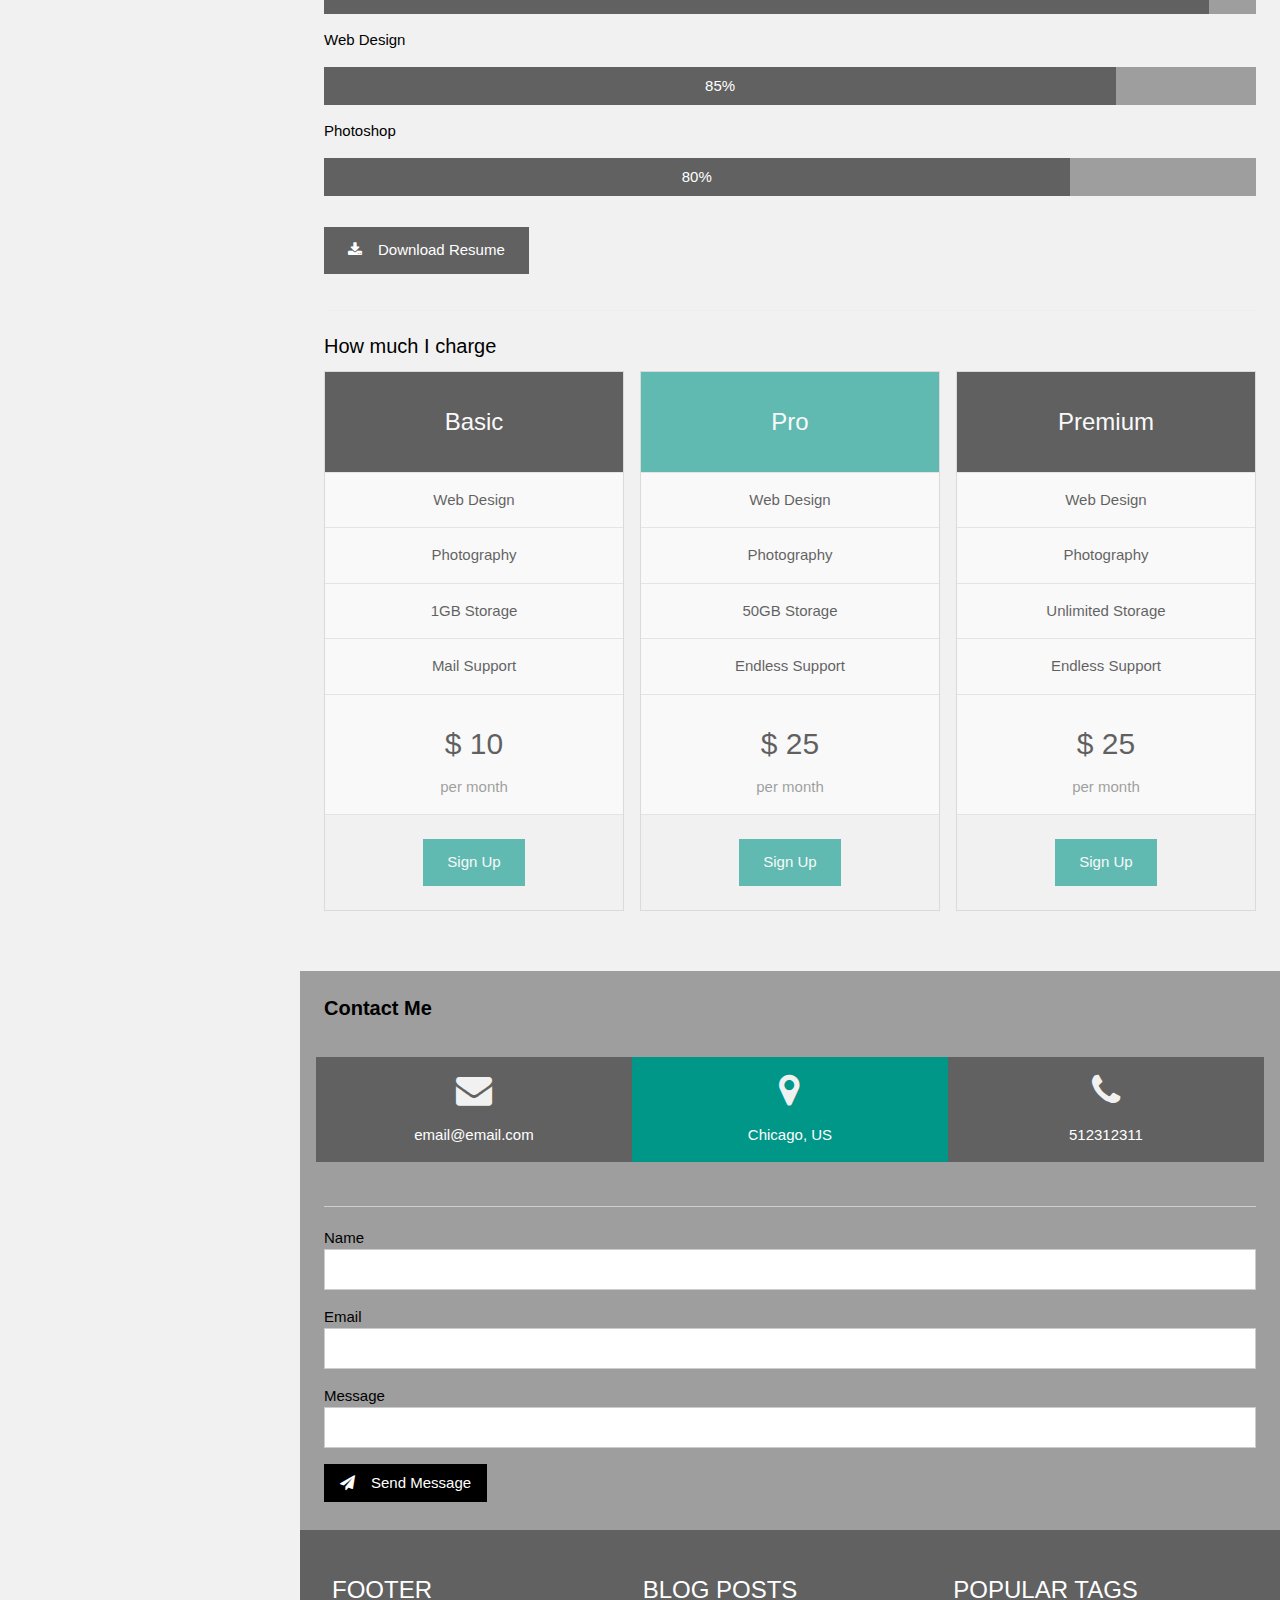
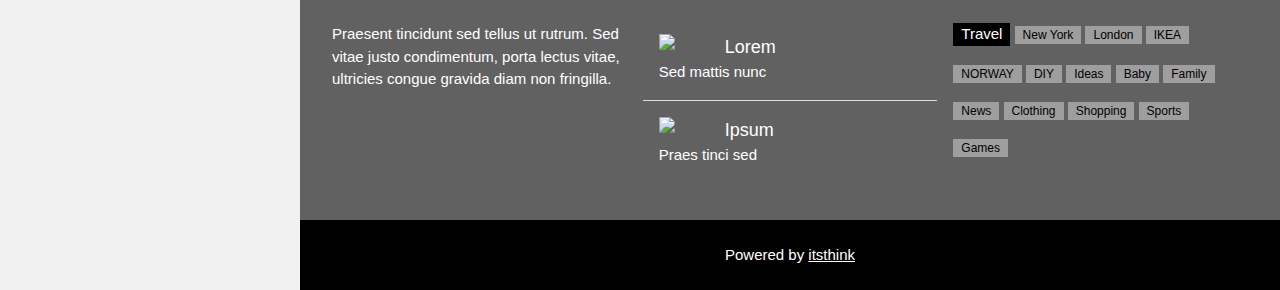
==== commit 28294aab: "commit" ====
--- a/product.html
+++ b/product.html
@@ -254,7 +254,6 @@
     <div class="w3-third">
       <h3>FOOTER</h3>
       <p>Praesent tincidunt sed tellus ut rutrum. Sed vitae justo condimentum, porta lectus vitae, ultricies congue gravida diam non fringilla.</p>
-      <p>Powered by <a href="https://www.w3schools.com/w3css/default.asp" target="_blank">w3.css</a></p>
     </div>
   
     <div class="w3-third">
@@ -287,7 +286,7 @@
   </div>
   </footer>
   
-  <div class="w3-black w3-center w3-padding-24">Powered by <a href="https://www.w3schools.com/w3css/default.asp" title="W3.CSS" target="_blank" class="w3-hover-opacity">w3.css</a></div>
+  <div class="w3-black w3-center w3-padding-24">Powered by <a href="" title="W3.CSS" target="_blank" class="w3-hover-opacity">itsthink</a></div>
 
 <!-- End page content -->
 </div>
